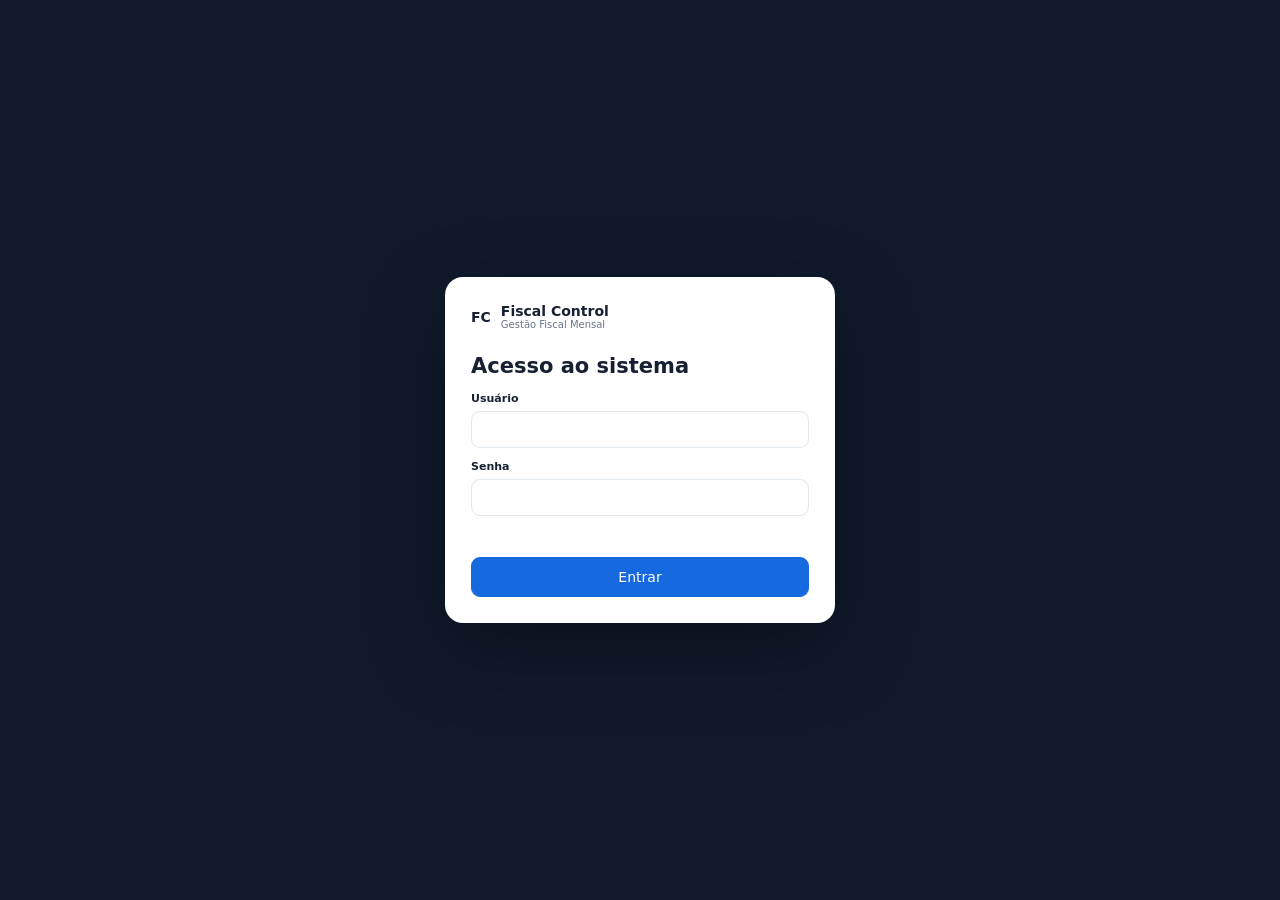
==== public/index.html @ 9eb7e180 "Rebuild: add clean Cloudflare frontend" ====
<!doctype html><html lang="pt-BR"><head><meta charset="utf-8"><meta name="viewport" content="width=device-width,initial-scale=1"><title>Fiscal Control — Gestão Fiscal Mensal</title><link rel="stylesheet" href="/styles.css"></head><body><div id="login" class="login"><form id="loginForm" class="login-card"><div class="brand"><b>FC</b><div><strong>Fiscal Control</strong><small>Gestão Fiscal Mensal</small></div></div><h1>Acesso ao sistema</h1><label>Usuário<input id="username" autocomplete="username" required></label><label>Senha<input id="password" type="password" autocomplete="current-password" required></label><p id="loginError" class="error"></p><button class="primary">Entrar</button></form></div><div id="app" class="hidden"><aside><div class="brand"><b>FC</b><div><strong>Fiscal Control</strong><small>Gestão Fiscal Mensal</small></div></div><nav id="nav"></nav></aside><main><header><div><strong id="title"></strong><small id="date"></small></div><div><span id="who"></span> <button id="logout">Sair</button></div></header><section id="view"></section></main></div><script src="/app.js"></script></body></html>
---- styles.css ----
:root{--bg:#f3f6fa;--card:#fff;--nav:#101a2b;--nav2:#1d2d48;--text:#172033;--muted:#687589;--line:#e1e7ef;--blue:#1769e0;--green:#11966a;--yellow:#d78a00;--red:#d73b3b}*{box-sizing:border-box}body{margin:0;background:var(--bg);color:var(--text);font:14px system-ui,-apple-system,Segoe UI,Roboto,Arial,sans-serif}.hidden{display:none!important}.login{min-height:100vh;background:var(--nav);display:grid;place-items:center}.login-card{width:min(390px,calc(100% - 28px));background:#fff;border-radius:18px;padding:26px;box-shadow:0 25px 80px #0005}.brand{display:flex;align-items:center;gap:10px}.brand>span{width:42px;height:42px;border-radius:12px;background:linear-gradient(135deg,#287cff,#42c79b);display:grid;place-items:center;color:#fff;font-weight:900}.brand small,.login-card small{display:block;color:var(--muted);font-size:10px}.login-card h1{font-size:21px;margin:24px 0 14px}.login-card label{display:block;font-size:11px;font-weight:800;margin:12px 0}.login-card input,.login-card button{width:100%;padding:11px;border:1px solid var(--line);border-radius:9px;font:inherit}.login-card input{margin-top:6px}.primary{background:var(--blue)!important;color:#fff;border-color:var(--blue)!important;font-weight:800;cursor:pointer}.error{color:var(--red);min-height:18px;font-size:11px}.hint{margin-top:14px;text-align:center}.app{min-height:100vh}.sidebar{position:fixed;inset:0 auto 0 0;width:235px;background:var(--nav);color:#dce5f2;padding:18px 13px}.side-brand{padding:5px 9px 22px}.side-brand small{color:#8fa0b8}.sidebar nav{display:grid;gap:4px}.sidebar nav button{border:0;background:transparent;color:#aebbd0;padding:11px 12px;border-radius:10px;text-align:left;display:flex;gap:10px;width:100%;cursor:pointer;font:inherit}.sidebar nav button.active,.sidebar nav button:hover{background:var(--nav2);color:#fff}.sidebar footer{position:absolute;bottom:15px;left:18px;color:#8190a7;font-size:10px;border-top:1px solid #293850;padding-top:12px}.app main{margin-left:235px;min-height:100vh}.app header{height:68px;background:#fff;border-bottom:1px solid var(--line);display:flex;align-items:center;justify-content:space-between;padding:0 22px;position:sticky;top:0;z-index:5}.app header small{display:block;color:var(--muted);font-size:10px}.user{display:flex;gap:10px;align-items:center}.user button,.btn{border:1px solid var(--line);background:#fff;border-radius:9px;padding:8px 11px;cursor:pointer;font-weight:750}.content{max-width:1450px;margin:auto;padding:20px}.page-head{display:flex;justify-content:space-between;align-items:flex-end;margin-bottom:16px}.page-head h1{margin:0 0 4px;font-size:25px}.muted{color:var(--muted)}.grid{display:grid;gap:14px}.kpis{grid-template-columns:repeat(5,1fr)}.two{grid-template-columns:1.3fr .7fr}.three{grid-template-columns:repeat(3,1fr)}.card{background:var(--card);border:1px solid var(--line);border-radius:16px;padding:16px}.kpi small{display:block;text-transform:uppercase;color:var(--muted);font-size:10px;font-weight:800}.kpi b{font-size:28px;display:block;margin-top:6px}.title{display:flex;justify-content:space-between;align-items:center;gap:8px;margin-bottom:12px}.title h3{margin:0;font-size:15px}.badge{display:inline-flex;border-radius:99px;padding:5px 8px;font-size:10px;font-weight:850}.blue{background:#eaf1ff;color:#1b5eb7}.green{background:#e5f7f0;color:#087453}.yellow{background:#fff3d8;color:#966100}.red{background:#fde9e9;color:#b42f2f}.gray{background:#edf0f4;color:#667286}.metric{display:flex;justify-content:space-between;gap:10px;padding:9px 0;border-bottom:1px solid var(--line)}.progress{height:8px;background:#edf1f6;border-radius:99px;overflow:hidden}.progress i{display:block;height:100%;background:var(--blue)}table{width:100%;border-collapse:collapse}th,td{padding:10px;border-bottom:1px solid var(--line);text-align:left;white-space:nowrap}th{font-size:10px;color:#788498;text-transform:uppercase;background:#f8fafc}.table-wrap{overflow:auto}.cards{display:grid;gap:12px}.analyst{border:1px solid var(--line);border-radius:12px;padding:12px;background:#fff;cursor:pointer;text-align:left}.analyst.selected{border-color:var(--blue);box-shadow:0 0 0 2px #1769e01a}.analyst b,.analyst small{display:block}.analyst small{color:var(--muted);margin-top:4px}@media(max-width:1050px){.sidebar{width:70px}.side-brand div,.sidebar nav span,.sidebar footer{display:none}.sidebar nav button{justify-content:center}.app main{margin-left:70px}.kpis{grid-template-columns:repeat(3,1fr)}.two{grid-template-columns:1fr}}@media(max-width:680px){.sidebar{width:58px;padding:12px 7px}.app main{margin-left:58px}.app header{padding:0 10px}.content{padding:11px}.kpis{grid-template-columns:1fr 1fr}.three{grid-template-columns:1fr}.page-head{align-items:flex-start;flex-direction:column}.user span{display:none}}
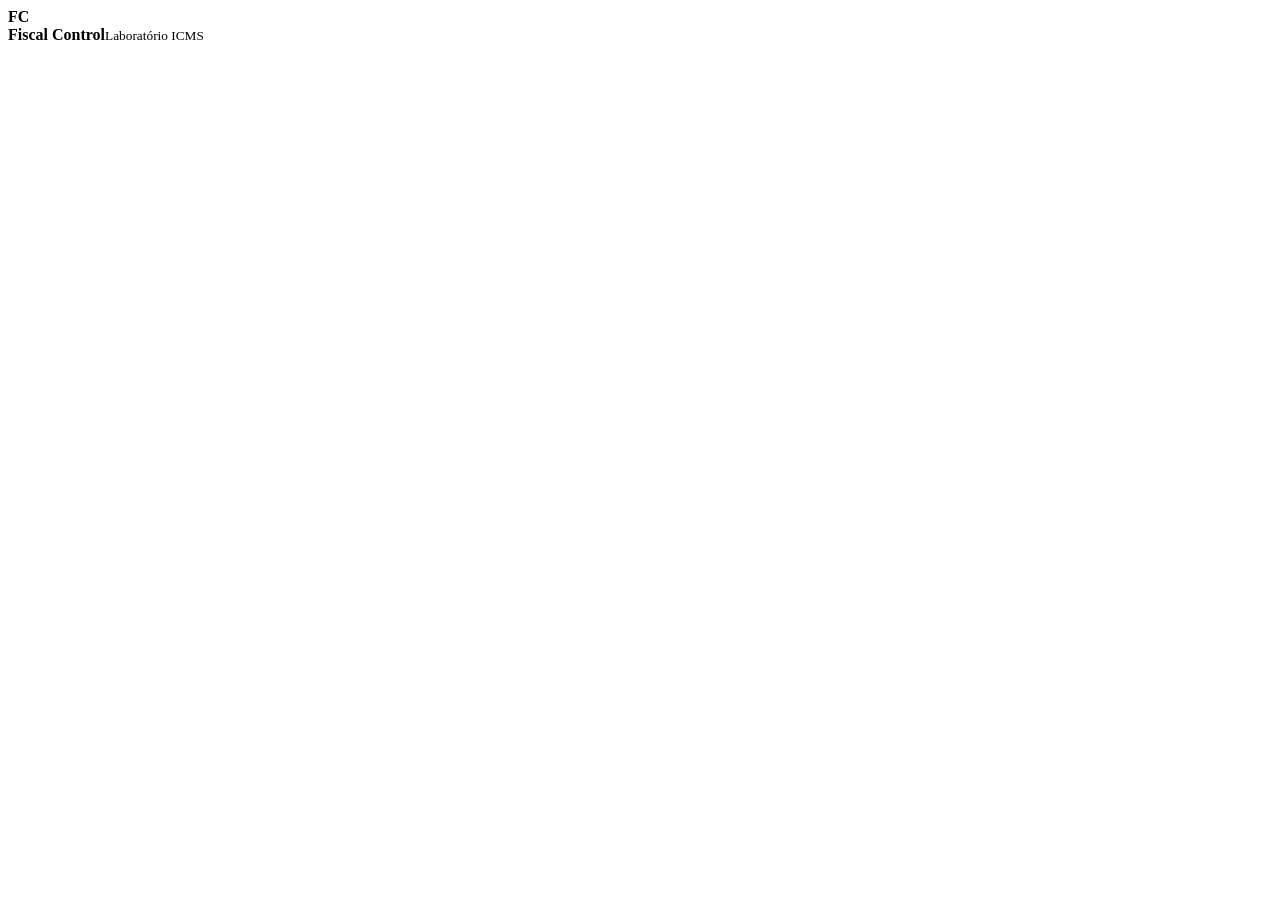
==== commit 5ab2e7cd: "Desabilita login no laboratório ICMS" ====
--- a/public/index.html
+++ b/public/index.html
@@ -1 +1 @@
-<!doctype html><html lang="pt-BR"><head><meta charset="utf-8"><meta name="viewport" content="width=device-width,initial-scale=1"><title>Fiscal Control — Gestão Fiscal Mensal</title><link rel="stylesheet" href="/styles.css"></head><body><div id="login" class="login"><form id="loginForm" class="login-card"><div class="brand"><b>FC</b><div><strong>Fiscal Control</strong><small>Gestão Fiscal Mensal</small></div></div><h1>Acesso ao sistema</h1><label>Usuário<input id="username" autocomplete="username" required></label><label>Senha<input id="password" type="password" autocomplete="current-password" required></label><p id="loginError" class="error"></p><button class="primary">Entrar</button></form></div><div id="app" class="hidden"><aside><div class="brand"><b>FC</b><div><strong>Fiscal Control</strong><small>Gestão Fiscal Mensal</small></div></div><nav id="nav"></nav></aside><main><header><div><strong id="title"></strong><small id="date"></small></div><div><span id="who"></span> <button id="logout">Sair</button></div></header><section id="view"></section></main></div><script src="/app.js"></script></body></html>+<!doctype html><html lang="pt-BR"><head><meta charset="utf-8"><meta name="viewport" content="width=device-width,initial-scale=1"><title>Fiscal Control — Laboratório ICMS</title><link rel="stylesheet" href="/styles.css"></head><body><div id="app"><aside><div class="brand"><b>FC</b><div><strong>Fiscal Control</strong><small>Laboratório ICMS</small></div></div><nav id="nav"></nav></aside><main><header><div><strong id="title"></strong><small id="date"></small></div><div><span id="who"></span></div></header><section id="view"></section></main></div><script src="/app.js"></script></body></html>
